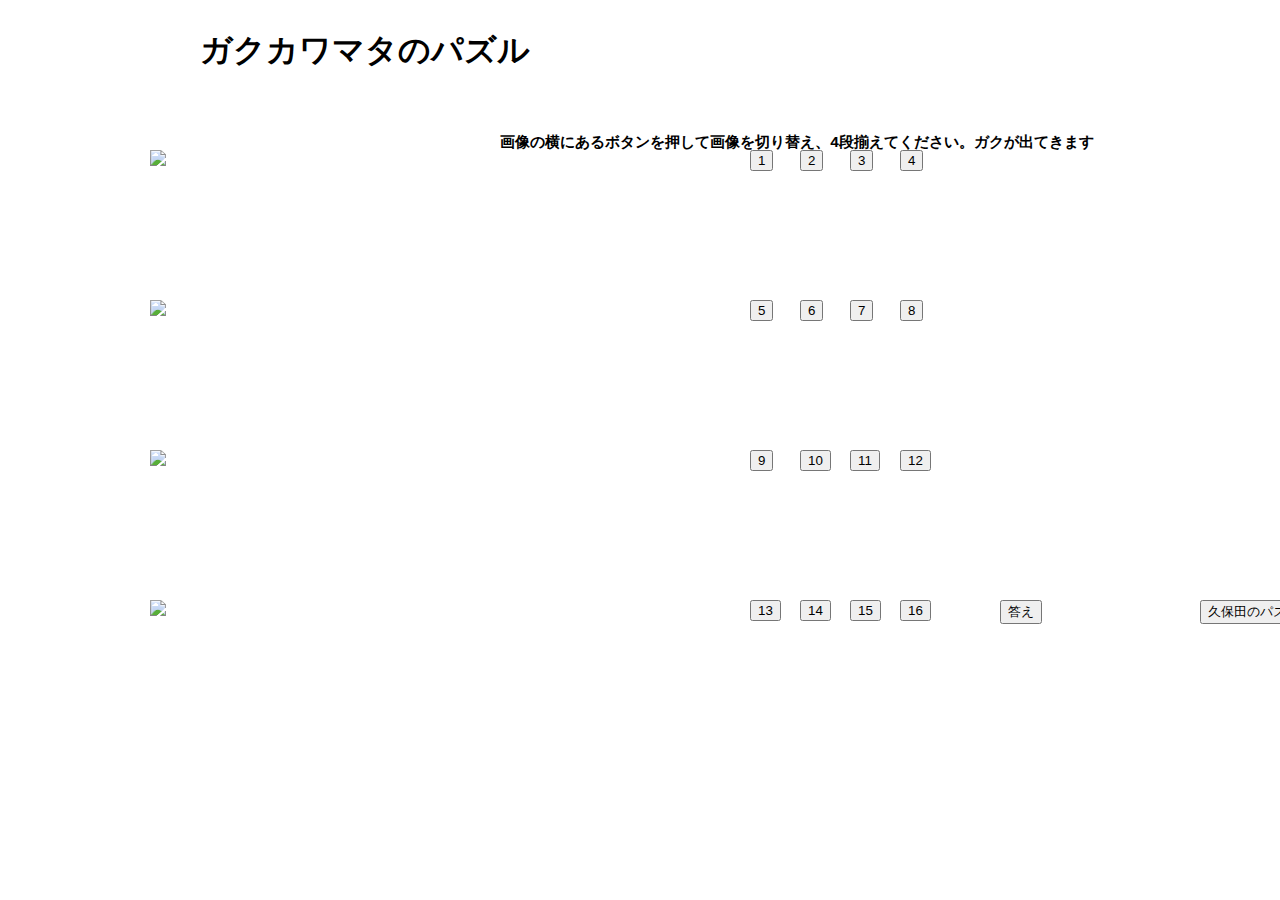
==== index.html @ ea9186c8 "Create index.html" ====
<html>

<head>
<title>ガクカワマタのパズル</title>
<link rel="stylesheet" href="style1.css">
</head>

<body>
<div style="position:absolute;left:200px;">
<h1 class="ribbon">ガクカワマタのパズル</h1>
</div>
<div style="position:absolute;left:500px;">
<pre>




<h3>

画像の横にあるボタンを押して画像を切り替え、4段揃えてください。ガクが出てきます</div>
</h3></pre></div>


<script type="text/JavaScript">
function henko1(no){
	if(no==1){
		document.photo1.src="dog3.png";
	}else if(no==2){
		document.photo1.src="dog2.png";
	}else if(no==3){
		document.photo1.src="dog4.png";
	}else {
		document.photo1.src="dog1.png";
	}
}

function henko2(no){
	if(no==1){
		document.photo2.src="dog4.png";
	}else if(no==2){
		document.photo2.src="dog2.png";
	}else if(no==3){
		document.photo1.src="dog1.png";
	}else {
		document.photo2.src="dog3.png";
	}
}

function henko3(no){
	if(no==1){
		document.photo3.src="dog1.png";
	}else if(no==2){
		document.photo3.src="dog4.png";
	}else if(no==3){
		document.photo1.src="dog2.png";
	}else {
		document.photo3.src="dog3.png";
	}
}

function henko4(no){
	if(no==1){
		document.photo4.src="dog3.png";
	}else if(no==2){
		document.photo4.src="dog1.png";
	}else if(no==3){
		document.photo1.src="dog2.png";
	}else {
		document.photo4.src="dog4.png";
	}
}

function win_open1() {
	window.open("answer.htm","","width=200,height=200"); 
}
function win_open2() {
	window.open("kawauso pazzle.htm",""); 
}
</script>

<form name="form1">
<input type="button" value="1" onClick="henko1(1)"style="position: absolute; left: 750px; top: 150px"class="square_btn1">
<input type="button" value="2" onClick="henko1(2)"style="position: absolute; left: 800px; top: 150px"class="square_btn1">
<input type="button" value="3" onClick="henko1(3)"style="position: absolute; left: 850px; top: 150px"class="square_btn1">
<input type="button" value="4" onClick="henko1(4)"style="position: absolute; left: 900px; top: 150px"class="square_btn1">
</form>
<img src="hatena1.png" name="photo1"style="position: absolute; left: 150px; top: 150px">

<form name="form2">
<input type="button" value="5" onClick="henko2(1)"style="position: absolute; left: 750px; top: 300px"class="square_btn1">
<input type="button" value="6" onClick="henko2(2)"style="position: absolute; left: 800px; top: 300px"class="square_btn1">
<input type="button" value="7" onClick="henko2(3)"style="position: absolute; left: 850px; top: 300px"class="square_btn1">
<input type="button" value="8" onClick="henko2(4)"style="position: absolute; left: 900px; top: 300px"class="square_btn1">
</form>
<img src="hatena2.png" name="photo2"style="position: absolute; left: 150px; top: 300px">

<form name="form3">
<input type="button" value="9" onClick="henko3(1)"style="position: absolute; left: 750px; top: 450px"class="square_btn1">
<input type="button" value="10" onClick="henko3(2)"style="position: absolute; left: 800px; top: 450px"class="square_btn1">
<input type="button" value="11" onClick="henko3(3)"style="position: absolute; left: 850px; top: 450px"class="square_btn1">
<input type="button" value="12" onClick="henko3(4)"style="position: absolute; left: 900px; top: 450px"class="square_btn1">
</form>
<img src="hatena3.png" name="photo3"style="position: absolute; left: 150px; top: 450px">

<form name="form4">
<input type="button" value="13" onClick="henko4(1)"style="position: absolute; left: 750px; top: 600px"class="square_btn1">
<input type="button" value="14" onClick="henko4(2)"style="position: absolute; left: 800px; top: 600px"class="square_btn1">
<input type="button" value="15" onClick="henko4(3)"style="position: absolute; left: 850px; top: 600px"class="square_btn1">
<input type="button" value="16" onClick="henko4(4)"style="position: absolute; left: 900px; top: 600px"class="square_btn1">
</form>
<img src="hatena4.png" name="photo4"style="position: absolute; left: 150px; top: 600px">

<form><input type="button" value="答え" onClick="win_open1()"style="position: absolute; left: 1000px; top: 600px"class="square_btn2"></form> 
<form><input type="button" value="久保田のパズル" onClick="win_open2()"style="position: absolute; left: 1200px; top: 600px"class="square_btn2"></form>
</body>

</html>
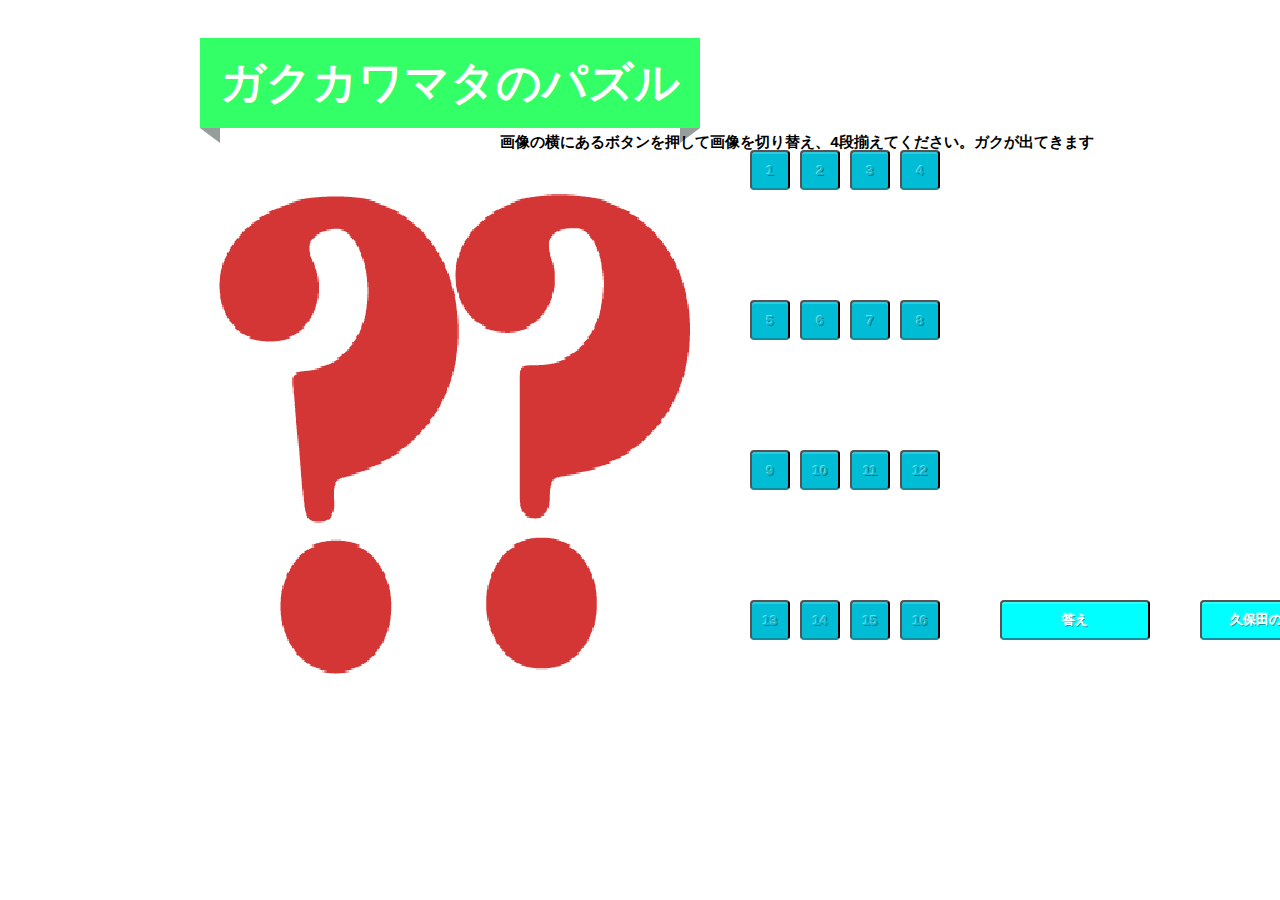
==== commit 682ce8ac: "Update index.html" ====
--- a/index.html
+++ b/index.html
@@ -71,10 +71,10 @@
 }
 
 function win_open1() {
-	window.open("answer.htm","","width=200,height=200"); 
+	window.open("answer.html","","width=200,height=200"); 
 }
 function win_open2() {
-	window.open("kawauso pazzle.htm",""); 
+	window.open("kawauso pazzle.html",""); 
 }
 </script>
 
--- a/style1.css
+++ b/style1.css
@@ -0,0 +1,73 @@
+.ribbon {
+    display: inline-block;
+    position: relative;
+    padding: 15px 20px;
+    font-size: 45px;/*フォントサイズ*/
+    color: #FFF;/*フォントカラー*/
+    background: #33FF66;/*背景色*/
+}
+
+.ribbon:before {
+    position: absolute;
+    content: '';
+    top: 100%;
+    left: 0;
+    border: none;
+    border-bottom: solid 15px transparent;
+    border-right: solid 20px rgb(149, 158, 155);/*折り返し部分*/
+}
+
+.ribbon:after {
+    position: absolute;
+    content: '';
+    top: 100%;
+    right: 0;
+    border: none;
+    border-bottom: solid 15px transparent;
+    border-left: solid 20px rgb(149, 158, 155);/*折り返し部分*/
+}
+
+.square_btn1 {
+    position: relative;
+    display: inline-block;
+    padding: 0.25em 0.5em;
+    text-decoration: none;
+    background: #00BCD4;/*背景色*/
+    color: #00BCD4;/*=背景色*/
+    WIDTH:40px;
+    HEIGHT:40px;
+    box-shadow: inset 0 2px 0 rgba(255,255,255,0.2);
+    border-bottom: solid 2px #118e9e;
+    border-radius: 4px;
+    font-weight: bold;
+    text-shadow: -1px -1px rgba(255, 255, 255, 0.44), 1px 1px rgba(0, 0, 0, 0.38);
+}
+
+.square_btn1:active {/*押したとき*/
+   border-bottom: solid 2px #00BCD4;
+   box-shadow: none;
+   text-shadow: -1px -1px rgba(255, 255, 255, 0.3), 1px 1px rgba(0, 0, 0, 0.3);
+}
+
+.square_btn2 {
+    position: relative;
+    display: inline-block;
+    padding: 0.25em 0.5em;
+    text-decoration: none;
+    background: #00FFFF;/*背景色*/
+    color: #FFFFFF;/*=背景色*/
+    WIDTH:150px;
+    HEIGHT:40px;
+    box-shadow: inset 0 2px 0 rgba(255,255,255,0.2);
+    border-bottom: solid 2px #118e9e;
+    border-radius: 4px;
+    font-weight: bold;
+    text-shadow: -1px -1px rgba(255, 255, 255, 0.44), 1px 1px rgba(0, 0, 0, 0.38);
+}
+
+.square_btn2:active {/*押したとき*/
+   border-bottom: solid 2px #00FFFF;
+   box-shadow: none;
+   text-shadow: -1px -1px rgba(255, 255, 255, 0.3), 1px 1px rgba(0, 0, 0, 0.3);
+}
+
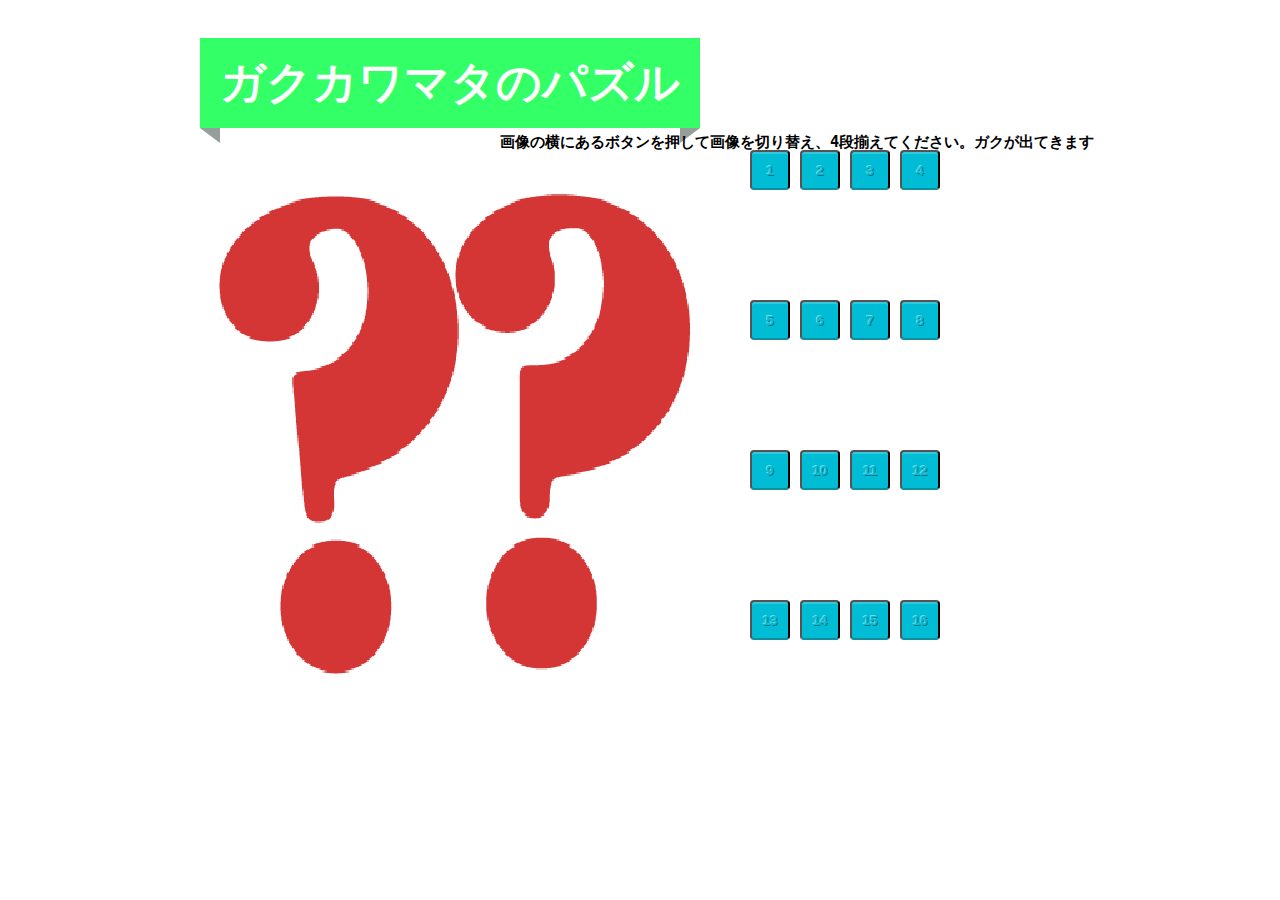
==== commit 80f12050: "Update index.html" ====
--- a/index.html
+++ b/index.html
@@ -110,8 +110,6 @@
 </form>
 <img src="hatena4.png" name="photo4"style="position: absolute; left: 150px; top: 600px">
 
-<form><input type="button" value="答え" onClick="win_open1()"style="position: absolute; left: 1000px; top: 600px"class="square_btn2"></form> 
-<form><input type="button" value="久保田のパズル" onClick="win_open2()"style="position: absolute; left: 1200px; top: 600px"class="square_btn2"></form>
-</body>
+
 
 </html>
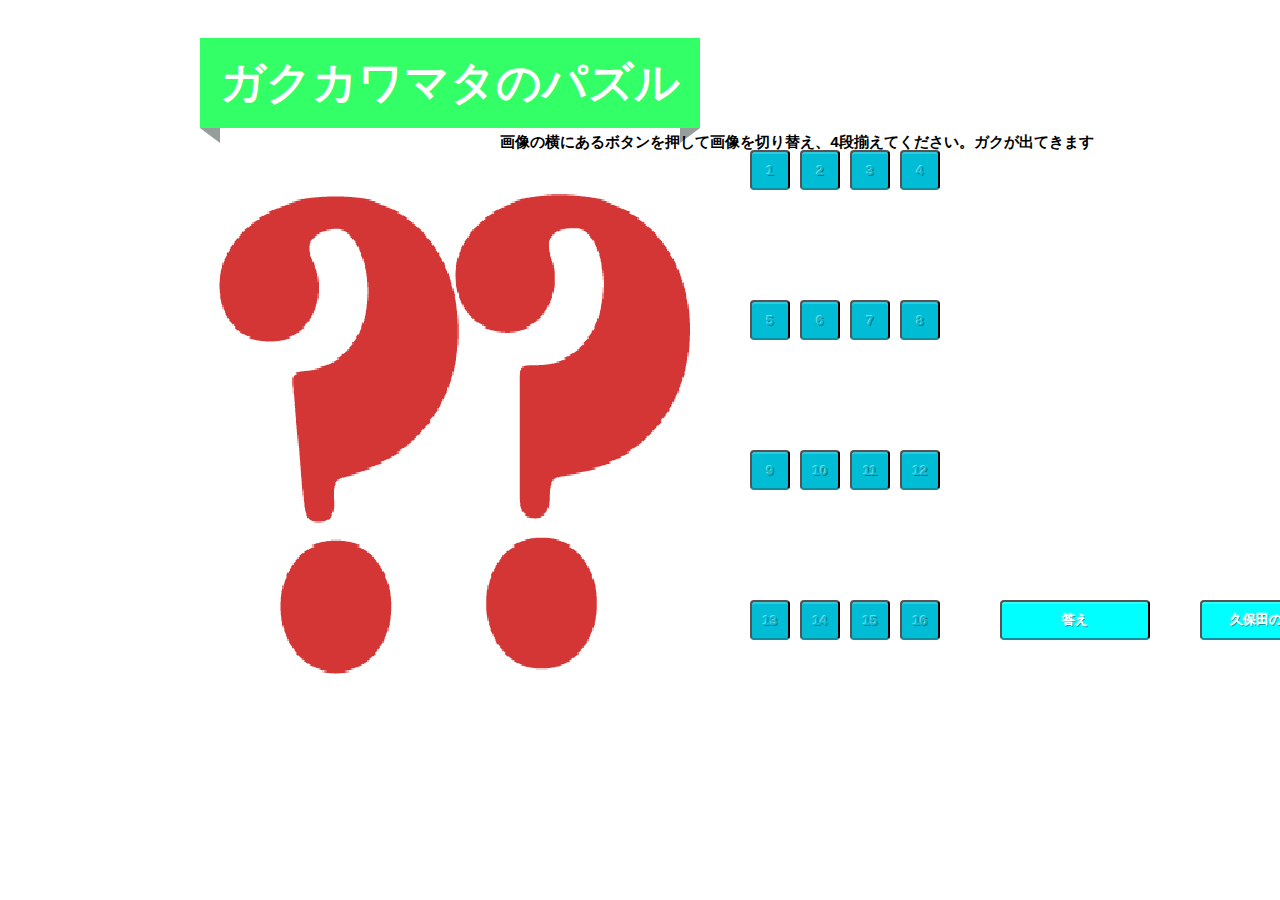
==== commit 0a5aa51d: "Update index.html" ====
--- a/index.html
+++ b/index.html
@@ -110,6 +110,8 @@
 </form>
 <img src="hatena4.png" name="photo4"style="position: absolute; left: 150px; top: 600px">
 
-
+<form><input type="button" value="答え" onClick="win_open1()"style="position: absolute; left: 1000px; top: 600px"class="square_btn2"></form> 
+<form><input type="button" value="久保田のパズル" onClick="win_open2()"style="position: absolute; left: 1200px; top: 600px"class="square_btn2"></form>
+</body>
 
 </html>
